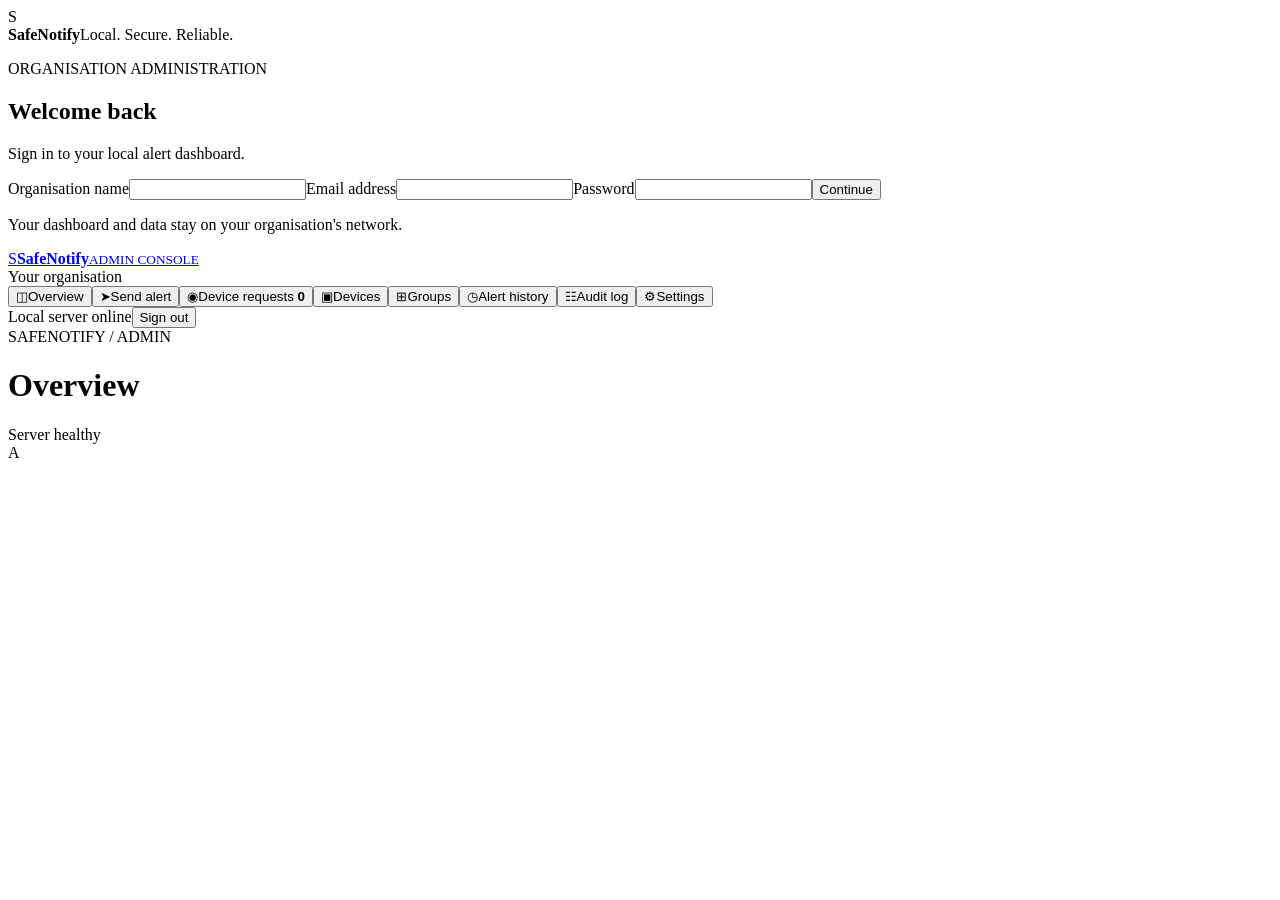
==== src/SafeNotify.Server/wwwroot/index.html @ c940739e "Release 0.1.0 This is the initial commit for this project. It is currently in an alpha stage." ====
<!doctype html>
<html lang="en">
<head>
<meta charset="utf-8">
<meta name="viewport" content="width=device-width, initial-scale=1">
<meta name="color-scheme" content="light">
<title>SafeNotify Admin</title>
<link rel="stylesheet" href="/styles.css">
</head>
<body>
<div id="access" class="access-shell"><div class="access-brand"><div class="brand-mark">S</div><div><strong>SafeNotify</strong><span>Local. Secure. Reliable.</span></div></div><section class="access-card"><p class="eyebrow">ORGANISATION ADMINISTRATION</p><h1 id="accessTitle">Welcome back</h1><p id="accessIntro" class="muted">Sign in to your local alert dashboard.</p><form id="accessForm"><label id="organisationField" class="hidden">Organisation name<input name="organisation" autocomplete="organization" minlength="2" maxlength="120"></label><label>Email address<input name="email" type="email" autocomplete="username" required></label><label>Password<input name="password" type="password" autocomplete="current-password" minlength="14" required></label><button class="button primary wide" type="submit">Continue</button><p id="accessError" class="form-error"></p></form></section><p class="access-note">Your dashboard and data stay on your organisation's network.</p></div>
<div id="app" class="app-shell hidden"><aside class="sidebar"><a class="sidebar-brand" href="#overview"><span class="brand-mark">S</span><span><strong>SafeNotify</strong><small>ADMIN CONSOLE</small></span></a><div class="org-label" id="orgLabel">Your organisation</div><nav id="nav"><button data-page="overview" class="active"><span>◫</span>Overview</button><button data-page="send"><span>➤</span>Send alert</button><button data-page="requests"><span>◉</span>Device requests <b id="requestBadge" class="badge hidden">0</b></button><button data-page="devices"><span>▣</span>Devices</button><button data-page="groups"><span>⊞</span>Groups</button><button data-page="history"><span>◷</span>Alert history</button><button data-page="audit"><span>☷</span>Audit log</button><button data-page="settings"><span>⚙</span>Settings</button></nav><div class="sidebar-footer"><span class="online-dot"></span>Local server online<button id="logout" class="text-button">Sign out</button></div></aside><main class="main"><header class="topbar"><div><span class="eyebrow">SAFENOTIFY / ADMIN</span><h1 id="pageTitle">Overview</h1></div><div class="top-actions"><span class="server-pill"><span class="online-dot"></span>Server healthy</span><div id="adminEmail" class="avatar">A</div></div></header><div id="content" class="content"></div></main></div><div id="toast" class="toast"></div><script src="/app.js" defer></script>
</body>
</html>
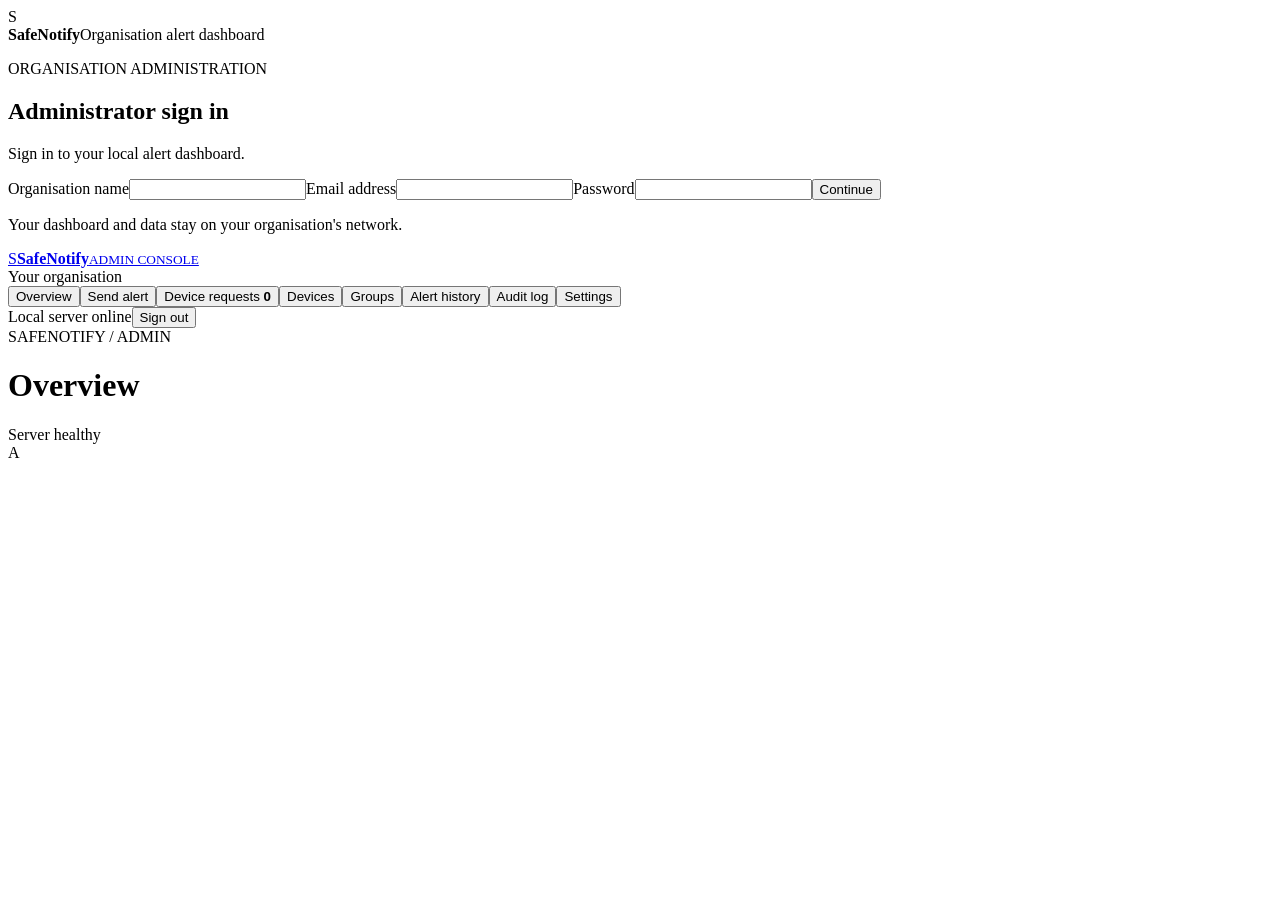
==== commit 7158025d: "v1.0.6" ====
--- a/src/SafeNotify.Server/wwwroot/index.html
+++ b/src/SafeNotify.Server/wwwroot/index.html
@@ -1,14 +1,101 @@
 <!doctype html>
 <html lang="en">
-<head>
-<meta charset="utf-8">
-<meta name="viewport" content="width=device-width, initial-scale=1">
-<meta name="color-scheme" content="light">
-<title>SafeNotify Admin</title>
-<link rel="stylesheet" href="/styles.css">
-</head>
-<body>
-<div id="access" class="access-shell"><div class="access-brand"><div class="brand-mark">S</div><div><strong>SafeNotify</strong><span>Local. Secure. Reliable.</span></div></div><section class="access-card"><p class="eyebrow">ORGANISATION ADMINISTRATION</p><h1 id="accessTitle">Welcome back</h1><p id="accessIntro" class="muted">Sign in to your local alert dashboard.</p><form id="accessForm"><label id="organisationField" class="hidden">Organisation name<input name="organisation" autocomplete="organization" minlength="2" maxlength="120"></label><label>Email address<input name="email" type="email" autocomplete="username" required></label><label>Password<input name="password" type="password" autocomplete="current-password" minlength="14" required></label><button class="button primary wide" type="submit">Continue</button><p id="accessError" class="form-error"></p></form></section><p class="access-note">Your dashboard and data stay on your organisation's network.</p></div>
-<div id="app" class="app-shell hidden"><aside class="sidebar"><a class="sidebar-brand" href="#overview"><span class="brand-mark">S</span><span><strong>SafeNotify</strong><small>ADMIN CONSOLE</small></span></a><div class="org-label" id="orgLabel">Your organisation</div><nav id="nav"><button data-page="overview" class="active"><span>◫</span>Overview</button><button data-page="send"><span>➤</span>Send alert</button><button data-page="requests"><span>◉</span>Device requests <b id="requestBadge" class="badge hidden">0</b></button><button data-page="devices"><span>▣</span>Devices</button><button data-page="groups"><span>⊞</span>Groups</button><button data-page="history"><span>◷</span>Alert history</button><button data-page="audit"><span>☷</span>Audit log</button><button data-page="settings"><span>⚙</span>Settings</button></nav><div class="sidebar-footer"><span class="online-dot"></span>Local server online<button id="logout" class="text-button">Sign out</button></div></aside><main class="main"><header class="topbar"><div><span class="eyebrow">SAFENOTIFY / ADMIN</span><h1 id="pageTitle">Overview</h1></div><div class="top-actions"><span class="server-pill"><span class="online-dot"></span>Server healthy</span><div id="adminEmail" class="avatar">A</div></div></header><div id="content" class="content"></div></main></div><div id="toast" class="toast"></div><script src="/app.js" defer></script>
-</body>
+  <head>
+    <meta charset="utf-8" />
+    <meta name="viewport" content="width=device-width, initial-scale=1" />
+    <meta name="color-scheme" content="light" />
+    <title>SafeNotify Admin</title>
+    <link rel="stylesheet" href="/styles.css" />
+  </head>
+  <body>
+    <div id="access" class="access-shell">
+      <div class="access-brand">
+        <div class="brand-mark">S</div>
+        <div>
+          <strong>SafeNotify</strong><span>Organisation alert dashboard</span>
+        </div>
+      </div>
+      <section class="access-card">
+        <p class="eyebrow">ORGANISATION ADMINISTRATION</p>
+        <h1 id="accessTitle">Administrator sign in</h1>
+        <p id="accessIntro" class="muted">
+          Sign in to your local alert dashboard.
+        </p>
+        <form id="accessForm">
+          <label id="organisationField" class="hidden"
+            >Organisation name<input
+              name="organisation"
+              autocomplete="organization"
+              minlength="2"
+              maxlength="120" /></label
+          ><label
+            >Email address<input
+              name="email"
+              type="email"
+              autocomplete="username"
+              required /></label
+          ><label
+            >Password<input
+              name="password"
+              type="password"
+              autocomplete="current-password"
+              minlength="14"
+              required /></label
+          ><button class="button primary wide" type="submit">Continue</button>
+          <p id="accessError" class="form-error"></p>
+        </form>
+      </section>
+      <p class="access-note">
+        Your dashboard and data stay on your organisation's network.
+      </p>
+    </div>
+    <div id="app" class="app-shell hidden">
+      <aside class="sidebar">
+        <a class="sidebar-brand" href="#overview"
+          ><span class="brand-mark">S</span
+          ><span
+            ><strong>SafeNotify</strong><small>ADMIN CONSOLE</small></span
+          ></a
+        >
+        <div class="org-label" id="orgLabel">Your organisation</div>
+        <nav id="nav">
+          <button data-page="overview" class="active">Overview</button
+          ><button data-page="send">Send alert</button
+          ><button data-page="requests">
+            Device requests
+            <b id="requestBadge" class="badge hidden">0</b></button
+          ><button data-page="devices">Devices</button
+          ><button data-page="groups">Groups</button
+          ><button data-page="history">Alert history</button
+          ><button data-page="audit">Audit log</button
+          ><button data-page="settings">Settings</button>
+        </nav>
+        <div class="sidebar-footer">
+          <span class="online-dot"></span>Local server online<button
+            id="logout"
+            class="text-button"
+          >
+            Sign out
+          </button>
+        </div>
+      </aside>
+      <main class="main">
+        <header class="topbar">
+          <div>
+            <span class="eyebrow">SAFENOTIFY / ADMIN</span>
+            <h1 id="pageTitle">Overview</h1>
+          </div>
+          <div class="top-actions">
+            <span class="server-pill"
+              ><span class="online-dot"></span>Server healthy</span
+            >
+            <div id="adminEmail" class="avatar">A</div>
+          </div>
+        </header>
+        <div id="content" class="content"></div>
+      </main>
+    </div>
+    <div id="toast" class="toast"></div>
+    <script src="/app.js" defer></script>
+  </body>
 </html>
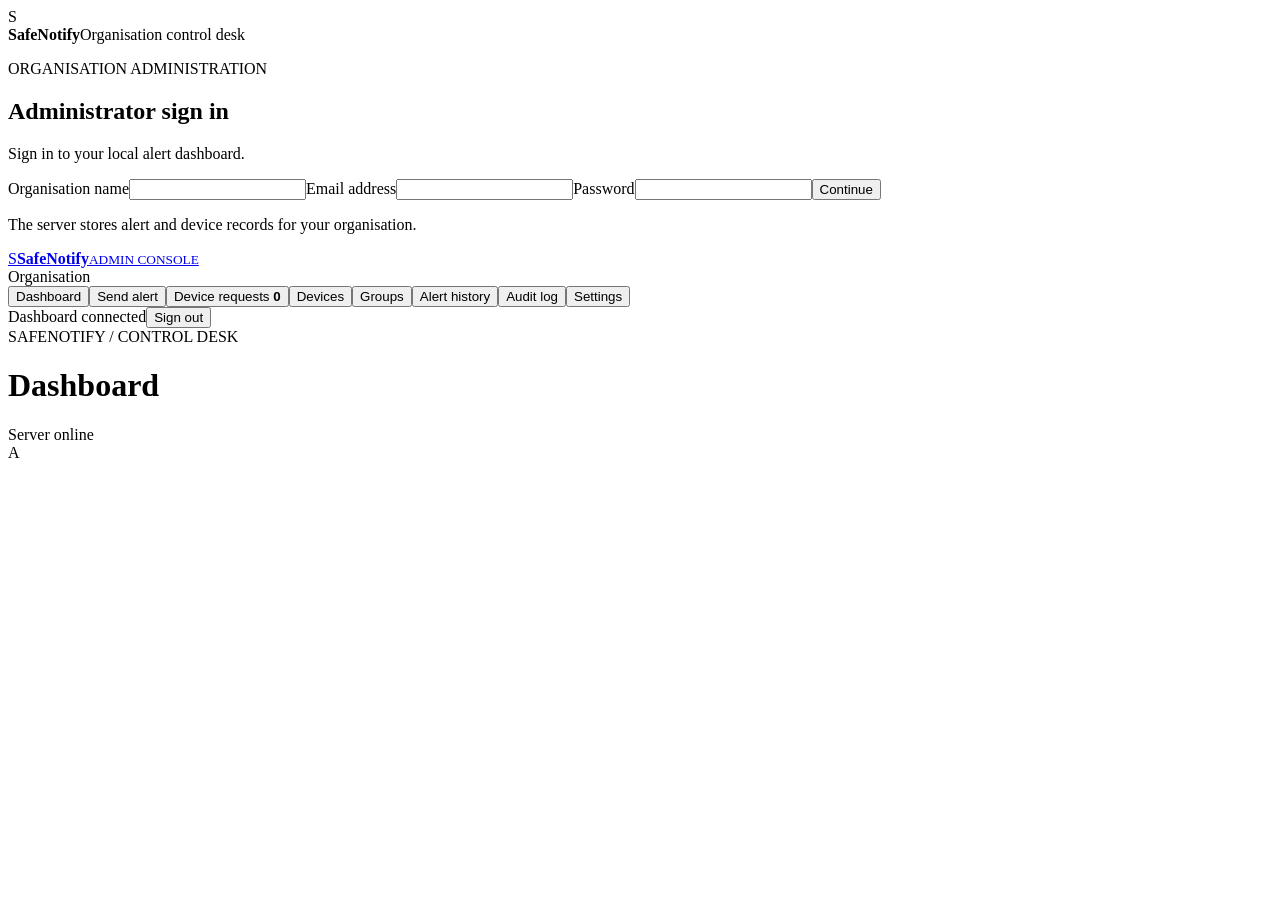
==== commit 56cd4faa: "Final Update before prod" ====
--- a/src/SafeNotify.Server/wwwroot/index.html
+++ b/src/SafeNotify.Server/wwwroot/index.html
@@ -5,14 +5,14 @@
     <meta name="viewport" content="width=device-width, initial-scale=1" />
     <meta name="color-scheme" content="light" />
     <title>SafeNotify Admin</title>
-    <link rel="stylesheet" href="/styles.css" />
+    <link rel="stylesheet" href="/styles.css?v=20261010-2" />
   </head>
   <body>
     <div id="access" class="access-shell">
       <div class="access-brand">
         <div class="brand-mark">S</div>
         <div>
-          <strong>SafeNotify</strong><span>Organisation alert dashboard</span>
+          <strong>SafeNotify</strong><span>Organisation control desk</span>
         </div>
       </div>
       <section class="access-card">
@@ -46,7 +46,7 @@
         </form>
       </section>
       <p class="access-note">
-        Your dashboard and data stay on your organisation's network.
+        The server stores alert and device records for your organisation.
       </p>
     </div>
     <div id="app" class="app-shell hidden">
@@ -57,9 +57,9 @@
             ><strong>SafeNotify</strong><small>ADMIN CONSOLE</small></span
           ></a
         >
-        <div class="org-label" id="orgLabel">Your organisation</div>
-        <nav id="nav">
-          <button data-page="overview" class="active">Overview</button
+        <div class="org-label" id="orgLabel">Organisation</div>
+        <nav id="nav" aria-label="Main navigation">
+          <button data-page="overview" class="active">Dashboard</button
           ><button data-page="send">Send alert</button
           ><button data-page="requests">
             Device requests
@@ -71,7 +71,7 @@
           ><button data-page="settings">Settings</button>
         </nav>
         <div class="sidebar-footer">
-          <span class="online-dot"></span>Local server online<button
+          <span class="online-dot"></span>Dashboard connected<button
             id="logout"
             class="text-button"
           >
@@ -82,12 +82,12 @@
       <main class="main">
         <header class="topbar">
           <div>
-            <span class="eyebrow">SAFENOTIFY / ADMIN</span>
-            <h1 id="pageTitle">Overview</h1>
+            <span class="eyebrow">SAFENOTIFY / CONTROL DESK</span>
+            <h1 id="pageTitle">Dashboard</h1>
           </div>
           <div class="top-actions">
             <span class="server-pill"
-              ><span class="online-dot"></span>Server healthy</span
+              ><span class="online-dot"></span>Server online</span
             >
             <div id="adminEmail" class="avatar">A</div>
           </div>
@@ -96,6 +96,6 @@
       </main>
     </div>
     <div id="toast" class="toast"></div>
-    <script src="/app.js" defer></script>
+    <script src="/app.js?v=20261010-2" defer></script>
   </body>
 </html>
